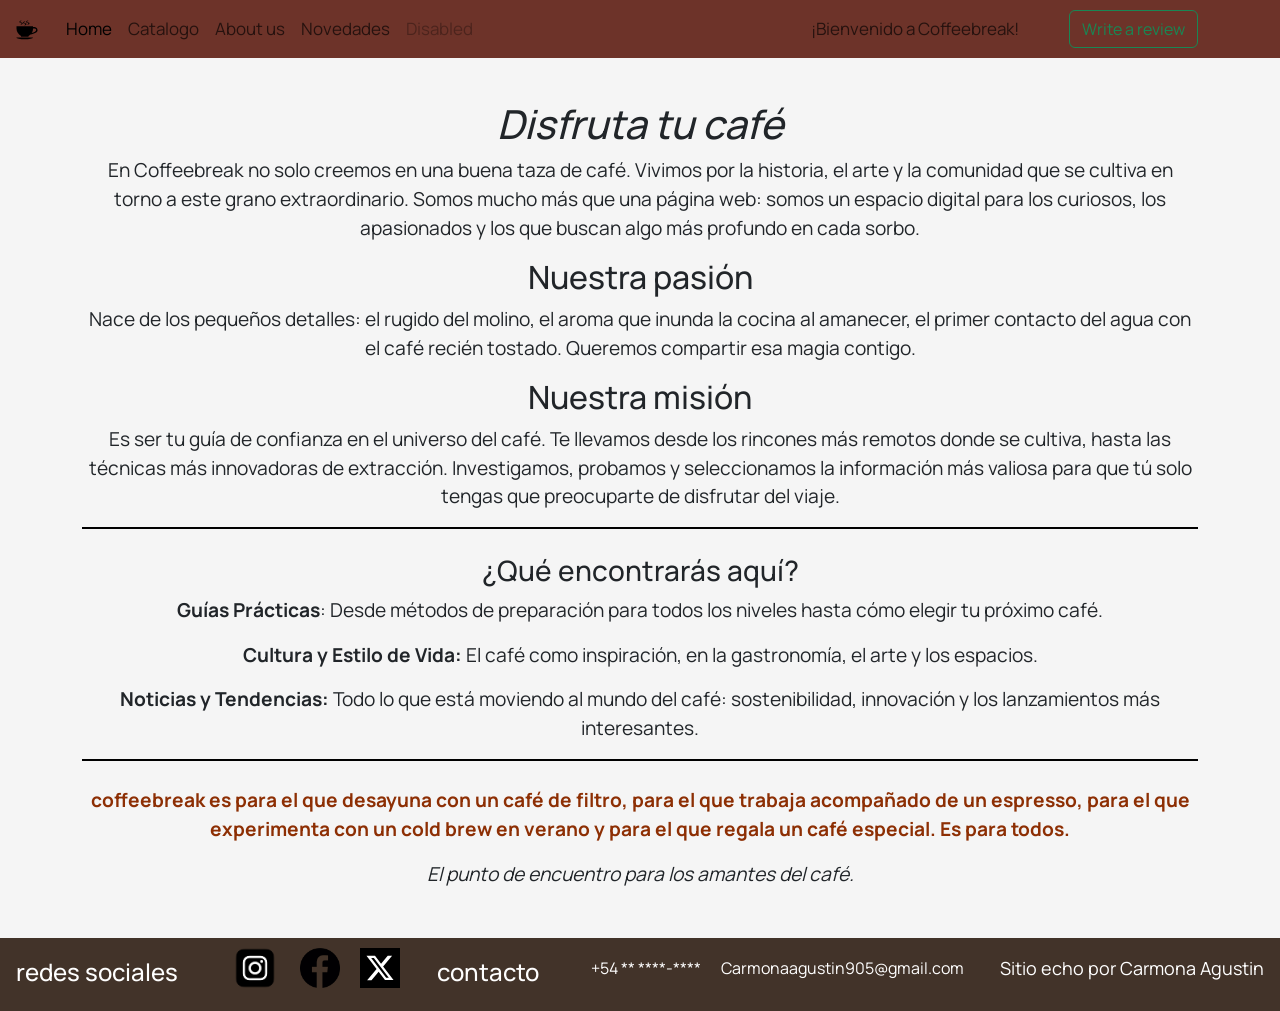
==== pages/about.html @ e1bda66e "Primer commit de mi proyecto" ====
<!DOCTYPE html>
<html lang="en">
<head>
    <meta charset="UTF-8">
    <meta name="viewport" content="width=device-width, initial-scale=1.0">
    <title>About us</title>
    <link href="https://cdn.jsdelivr.net/npm/bootstrap@5.3.8/dist/css/bootstrap.min.css" rel="stylesheet"
    integrity="sha384-sRIl4kxILFvY47J16cr9ZwB07vP4J8+LH7qKQnuqkuIAvNWLzeN8tE5YBujZqJLB" crossorigin="anonymous">

    <link rel="stylesheet" href="../css/style.css">
    <link rel="preconnect" href="https://fonts.googleapis.com">
    <link rel="preconnect" href="https://fonts.gstatic.com" crossorigin>
    <link href="https://fonts.googleapis.com/css2?family=Manrope:wght@200..800&display=swap" rel="stylesheet">
</head>
<body>
    <header>

       <nav class="navbar navbar-expand-lg">
        
            <div class="container-fluid">
                <a class="navbar-brand" href="#">
                    <img src="../img/coffeeicon.svg" alt="bootstrap" width="30" height="24" class="d-inline-block" />
                </a>
                <button class="navbar-toggler" type="button" data-bs-toggle="collapse" data-bs-target="#navbarSupportedContent"
                    aria-controls="navbarSupportedContent" aria-expanded="false" aria-label="Toggle navigation">
                    <span class="navbar-toggler-icon"></span>
                </button>
        
                <div class="collapse navbar-collapse" id="navbarSupportedContent">
                    <ul class="navbar-nav me-auto mb-2 mb-lg-0">
                        <li class="nav-item">
                            <a class="nav-link active" aria-current="page" href="../index.html">Home</a>
                        </li>
                        <li class="nav-item">
                            <a class="nav-link" href="../pages/catalogo.html">Catalogo</a>
                        </li>
                        <li class="nav-item">
                            <a class="nav-link search" href="#">About us</a>
        
                        </li>
                        <li class="nav-item">
                            <a class="nav-link search" href="../pages/novedades.html">Novedades</a>
        
                        </li>
                        <li class="nav-item">
                            <a class="nav-link disabled" aria-disabled="true">Disabled</a>
                        </li>
                    </ul>
                    <span class="navbar-text" style="margin-right: 50px;">
                        ¡Bienvenido a Coffeebreak! 
                    </span>

                    <li class="nav-item sesion">
                        <a class="btn btn-outline-success" href="../pages/contacto.html"
                         role="button" >Write a review</a>
                        <ul class="dropdown-menu"></ul>
                    </li>
                </div>
            </div>
        
        </nav>
    </header>


    <main>
        <div class="container aboutus">
            <div>
                <h1><i>Disfruta tu café</i></h1>
                <p>En Coffeebreak no solo creemos en una buena taza de café. Vivimos por la historia, el arte y la comunidad que se cultiva en torno a este grano extraordinario. Somos mucho más que una página web: somos un espacio digital para los curiosos,
                     los apasionados y los que buscan algo más profundo en cada sorbo.</p>
            </div>
            
            <div>
                <h2>Nuestra pasión</h2>
                <p>Nace de los pequeños detalles: el rugido del molino, el aroma que inunda la cocina al amanecer, el primer contacto del
                 agua con el café recién tostado. Queremos compartir esa magia contigo.</p>
            </div>
            <div>
                <h2>Nuestra misión</h2>
                <p>Es ser tu guía de confianza en el universo del café. Te llevamos desde los rincones más remotos donde se cultiva, hasta las técnicas más innovadoras de extracción.
                   Investigamos, probamos y seleccionamos la información más valiosa para que tú solo tengas que preocuparte de disfrutar del viaje.</p>
            </div>
                
            
            <section>

                <div class="borderab">
                    <h3>¿Qué encontrarás aquí?</h3> 
                    <p><b>Guías Prácticas</b>: Desde 
                        métodos de preparación para todos los niveles hasta cómo elegir tu próximo café.</p>
                        
                        <p><b>Cultura y Estilo de Vida:</b> El café como inspiración, en la gastronomía, el arte y los espacios.</p>

                        <p><b>Noticias y Tendencias:</b> Todo lo que está moviendo al mundo del café: sostenibilidad, innovación y los lanzamientos más interesantes.</p>
                </div>
               
            </section>

            <div class="colortext">
                <p>coffeebreak es para el que desayuna con un café de filtro, para el que trabaja acompañado de un espresso, para el que experimenta con un cold brew en verano y para el que regala un café especial. Es para todos.</p>
            </div>

            <p><i>El punto de encuentro para los amantes del café.</i></p>
            
        </div>

    </main>
    
     <footer>
        <div>
            <div>
                <h4>redes sociales</h4>
                <ul class="contactos">
                    <li><a href="https://www.instagram.com/agu.sferre/"><img src="../img/instagram.webp" alt="instagram" id="ig"></a></li>
                    <li><a href="https://www.facebook.com/profile.php?id=100009521592303"><img src="../img/facebook.png" alt="facebook"></a></li>
                    <li><a href="https://x.com/agu_sferre"><img src="../img/twitter.svg" alt="twitter"></a></li>
                </ul>

            </div>

            <div>

                <h4>contacto</h4>
                <ul>
                    <li>+54 ** ****-****</li>
                    <li>Carmonaagustin905@gmail.com</li>
                </ul>

                

            </div>

            <div>
                <p>Sitio echo por Carmona Agustin</p>
            </div>
        </div>
    </footer>
    <script src="https://cdn.jsdelivr.net/npm/bootstrap@5.3.8/dist/js/bootstrap.bundle.min.js" 
integrity="sha384-FKyoEForCGlyvwx9Hj09JcYn3nv7wiPVlz7YYwJrWVcXK/BmnVDxM+D2scQbITxI" crossorigin="anonymous"></script>
</body>
</html>
---- css/style.css ----
*{
    margin: 0;
    padding: 0;
    box-sizing: border-box;
}

body {
    font-family: "Manrope", sans-serif ; 
    background-color: whitesmoke;
    min-height: 100vh;
    margin: 0px;
}

li{
    list-style: none;
}

.container img {
    width: 350px;
    height: 350px;
    border: 3px solid rgb(107, 80, 45);    
}

p{
    font-size: 18px;
}

/* Header styles */

header{
    background-color: rgb(109, 51, 41);
    position: fixed;
    width: 100%;
    z-index: 100;
    top: 0;
    font-size: 17px;
}

.sesion{
    margin-right: 70px; 
}




/* end header */

/* starts main */


main {
    text-align: center;
}


/*<contacto */

.borderco{
    border-left: 2px solid rgb(255, 255, 255);
    border-right: 2px solid rgb(255, 255, 255);
    background-color: rgb(255, 253, 251);
    font-size: larger;
    min-height: 100vh;
    margin-left: 200px;
    margin-right: 200px;
    
      
}

.flexco{
    display: flex;
    flex-direction: column;
    justify-content: center;
    align-items:center ;
    gap: 8px;
    
}

form div label{
    margin-left: 10px;
}



/* contacto/> */


/* Index> */

.borderin{
    width : 70%;
    margin : 30px auto;

}





/* Index/> */

/* catalogo> */


.bordercat{
    margin: 50px 0px 50px 0px;
    display: grid;
    grid-template-columns: repeat(auto-fit, minmax(450px, 1fr));
    gap: 40px;
}
main h1{
    margin-top: 100px;
}

.bordercat div{
    margin: auto;

}

.bordercat div img{
    height: 350px;
    width: 450px;
    border-radius: 5px;
    
}

.colorcard{
    background-color: rgb(179, 125, 71);
    height: fit-content;
    box-shadow: 0 0 5px rgba(59, 35, 4, 0.582);
}

.modal-color{
    background-color: rgb(121, 105, 89);
    border-radius: 10px
}



/* catalogo/> */



/* about> */

.aboutus{
    margin-bottom: 50px;
}

.aboutus p{
    font-size: larger;
}

.borderab{
    border-top: 2px solid rgb(0, 0, 0);
    border-bottom: 2px solid rgb(0, 0, 0);
    padding-top: 25px;
    margin-bottom: 25px;
}

.colortext{
    color: rgb(141, 47, 4);
    font-weight: bold;
}

/* about/> */





/* end main */



/* starts footer */

footer{
    background-color: rgb(66, 51, 41);
    color: white;  
    padding: 5px 0px 2px 0px;
    max-height: fit-content;
    max-width: 100vw;
    
    
}

footer h4, footer p{
    align-self:center ;
    
    
}


footer div{
    display: flex;
    justify-content: space-evenly;
    margin: 0px;
    gap: 20px;
    
}

footer div ul{
    display: flex;
    gap: 20px;
    align-self: center;
}



ul li a img{
    border: none;
    width: 40px;
    height: 40px;
    margin-top: 5px;
}

#ig{
    width: 50px;
    height: 50px;
    margin: auto;

}




/* end footer */


/* @media (max-width: 520px) {
    .container{
        grid-template-columns: repeat(2, 1fr);
    }

    img {
        width: 250px;
        height: 250px;
    }

    .borderco{
        margin-left: 100px;
        margin-right: 100px;
    }
} */
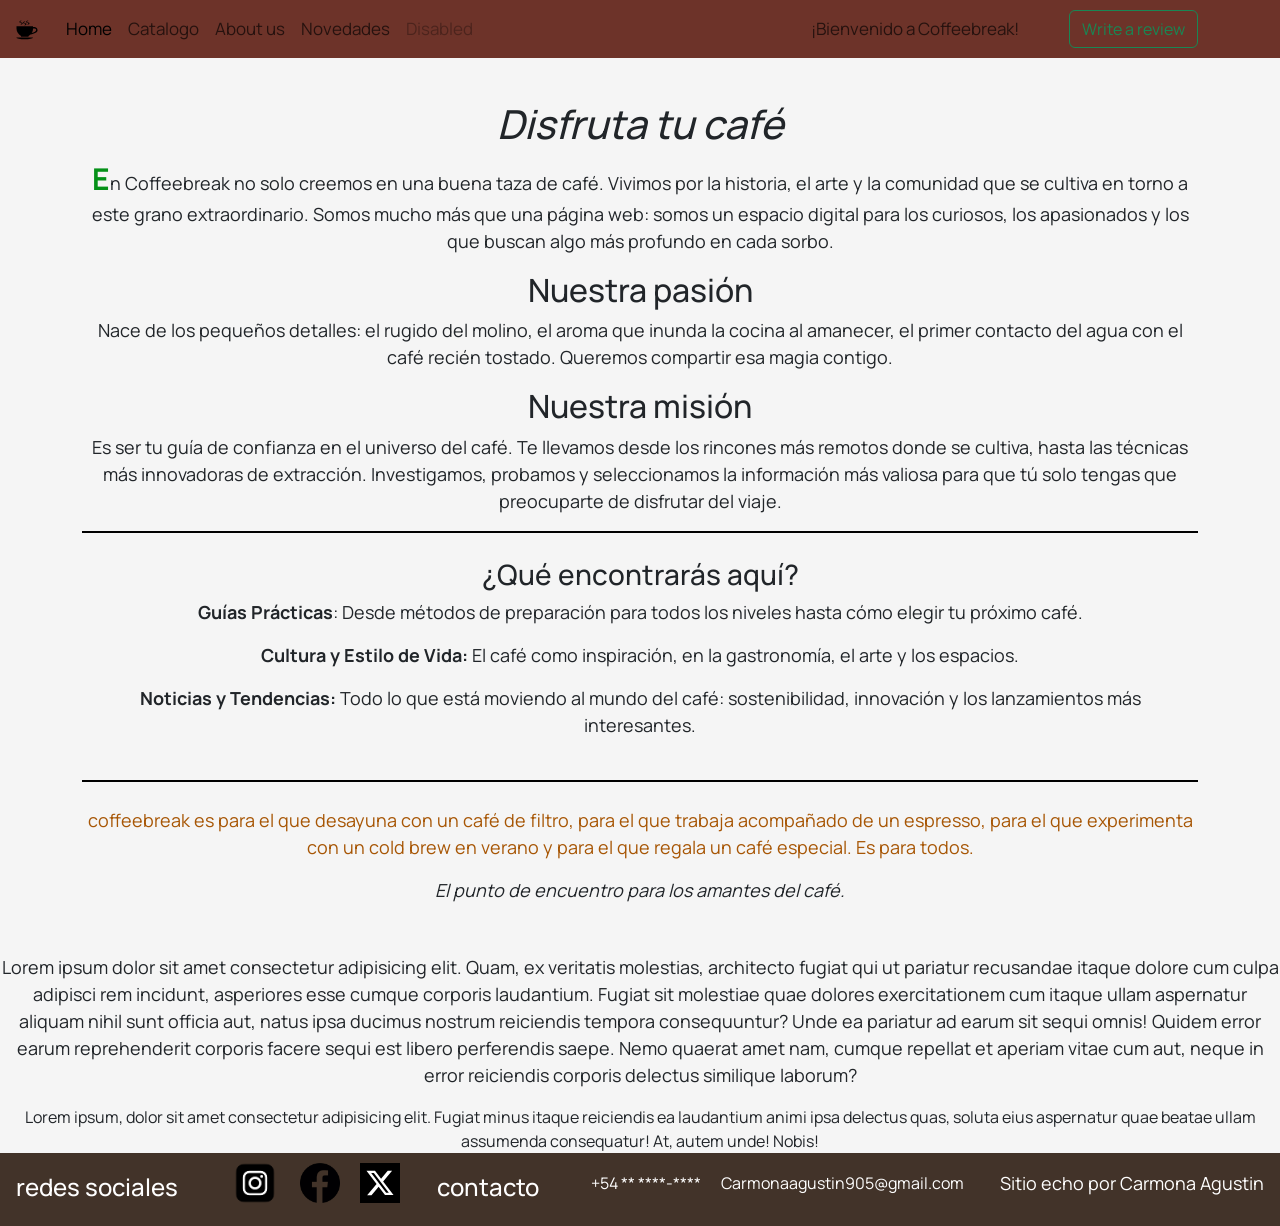
==== commit aa03c090: "se hicieron cambios en about y nav, se agrego pseudoclases" ====
--- a/pages/about.html
+++ b/pages/about.html
@@ -63,47 +63,64 @@
 
 
     <main>
-        <div class="container aboutus">
-            <div>
-                <h1><i>Disfruta tu café</i></h1>
-                <p>En Coffeebreak no solo creemos en una buena taza de café. Vivimos por la historia, el arte y la comunidad que se cultiva en torno a este grano extraordinario. Somos mucho más que una página web: somos un espacio digital para los curiosos,
-                     los apasionados y los que buscan algo más profundo en cada sorbo.</p>
+
+        <section>
+            <div class="container aboutus">
+                <div>
+                    <h1><i>Disfruta tu café</i></h1>
+                    <div>
+                        <p>En Coffeebreak no solo creemos en una buena taza de café. Vivimos por la historia, el arte y la comunidad
+                            que se cultiva en torno a este grano extraordinario. Somos mucho más que una página web: somos un
+                            espacio digital para los curiosos,
+                            los apasionados y los que buscan algo más profundo en cada sorbo.</p>
+                    </div>
+                </div>
+        
+                <div>
+                    <h2>Nuestra pasión</h2>
+                    <p>Nace de los pequeños detalles: el rugido del molino, el aroma que inunda la cocina al amanecer, el primer
+                        contacto del
+                        agua con el café recién tostado. Queremos compartir esa magia contigo.</p>
+                </div>
+                <div>
+                    <h2>Nuestra misión</h2>
+                    <p>Es ser tu guía de confianza en el universo del café. Te llevamos desde los rincones más remotos donde se
+                        cultiva, hasta las técnicas más innovadoras de extracción.
+                        Investigamos, probamos y seleccionamos la información más valiosa para que tú solo tengas que
+                        preocuparte de disfrutar del viaje.</p>
+                </div>
+        
+        
+        
+        
+                <div class="borderab">
+                    <h3>¿Qué encontrarás aquí?</h3>
+                    <p><b>Guías Prácticas</b>: Desde
+                        métodos de preparación para todos los niveles hasta cómo elegir tu próximo café.</p>
+        
+                    <p><b>Cultura y Estilo de Vida:</b> El café como inspiración, en la gastronomía, el arte y los espacios.</p>
+        
+                    <p><b>Noticias y Tendencias:</b> Todo lo que está moviendo al mundo del café: sostenibilidad, innovación y
+                        los lanzamientos más interesantes.</p>
+                </div>
+        
+                <div class="colortext">
+                    <p>coffeebreak es para el que desayuna con un café de filtro, para el que trabaja acompañado de un espresso,
+                        para el que experimenta con un cold brew en verano y para el que regala un café especial. Es para todos.
+                    </p>
+                </div>
+        
+                <p><i>El punto de encuentro para los amantes del café.</i></p>
+        
             </div>
-            
-            <div>
-                <h2>Nuestra pasión</h2>
-                <p>Nace de los pequeños detalles: el rugido del molino, el aroma que inunda la cocina al amanecer, el primer contacto del
-                 agua con el café recién tostado. Queremos compartir esa magia contigo.</p>
-            </div>
-            <div>
-                <h2>Nuestra misión</h2>
-                <p>Es ser tu guía de confianza en el universo del café. Te llevamos desde los rincones más remotos donde se cultiva, hasta las técnicas más innovadoras de extracción.
-                   Investigamos, probamos y seleccionamos la información más valiosa para que tú solo tengas que preocuparte de disfrutar del viaje.</p>
-            </div>
-                
-            
-            <section>
+        </section>
 
-                <div class="borderab">
-                    <h3>¿Qué encontrarás aquí?</h3> 
-                    <p><b>Guías Prácticas</b>: Desde 
-                        métodos de preparación para todos los niveles hasta cómo elegir tu próximo café.</p>
-                        
-                        <p><b>Cultura y Estilo de Vida:</b> El café como inspiración, en la gastronomía, el arte y los espacios.</p>
-
-                        <p><b>Noticias y Tendencias:</b> Todo lo que está moviendo al mundo del café: sostenibilidad, innovación y los lanzamientos más interesantes.</p>
-                </div>
-               
-            </section>
-
-            <div class="colortext">
-                <p>coffeebreak es para el que desayuna con un café de filtro, para el que trabaja acompañado de un espresso, para el que experimenta con un cold brew en verano y para el que regala un café especial. Es para todos.</p>
-            </div>
-
-            <p><i>El punto de encuentro para los amantes del café.</i></p>
-            
-        </div>
-
+        <p>Lorem ipsum dolor sit amet consectetur adipisicing elit. Quam, ex veritatis molestias, architecto fugiat qui ut pariatur recusandae itaque dolore cum culpa adipisci rem incidunt, asperiores esse cumque corporis laudantium.
+        Fugiat sit molestiae quae dolores exercitationem cum itaque ullam aspernatur aliquam nihil sunt officia aut, natus ipsa ducimus nostrum reiciendis tempora consequuntur? Unde ea pariatur ad earum sit sequi omnis!
+        Quidem error earum reprehenderit corporis facere sequi est libero perferendis saepe. Nemo quaerat amet nam, cumque repellat et aperiam vitae cum aut, neque in error reiciendis corporis delectus similique laborum?</p>
+        <p></p>
+        <p></p>
+        Lorem ipsum, dolor sit amet consectetur adipisicing elit. Fugiat minus itaque reiciendis ea laudantium animi ipsa delectus quas, soluta eius aspernatur quae beatae ullam assumenda consequatur! At, autem unde! Nobis!
     </main>
     
      <footer>
@@ -135,7 +152,8 @@
             </div>
         </div>
     </footer>
-    <script src="https://cdn.jsdelivr.net/npm/bootstrap@5.3.8/dist/js/bootstrap.bundle.min.js" 
+<script src="https://cdn.jsdelivr.net/npm/bootstrap@5.3.8/dist/js/bootstrap.bundle.min.js" 
 integrity="sha384-FKyoEForCGlyvwx9Hj09JcYn3nv7wiPVlz7YYwJrWVcXK/BmnVDxM+D2scQbITxI" crossorigin="anonymous"></script>
 </body>
+
 </html>
--- a/css/style.css
+++ b/css/style.css
@@ -2,6 +2,10 @@
     margin: 0;
     padding: 0;
     box-sizing: border-box;
+}
+
+html{
+    scroll-behavior: smooth;;
 }
 
 body {
@@ -34,6 +38,11 @@
     z-index: 100;
     top: 0;
     font-size: 17px;
+}
+
+nav li a:active, nav li a:hover{
+    background-color: rgb(121, 77, 63);
+    border-bottom: 1px solid rgb(255, 255, 255);
 }
 
 .sesion{
@@ -76,6 +85,7 @@
     
 }
 
+
 form div label{
     margin-left: 10px;
 }
@@ -135,6 +145,12 @@
     border-radius: 10px
 }
 
+.colorcard:hover{
+    background-color: rgba(165, 60, 8, 0.795);
+    color: white;
+    box-shadow: 0 0 5px rgba(59, 35, 4, 0.582);
+}
+
 
 
 /* catalogo/> */
@@ -147,20 +163,25 @@
     margin-bottom: 50px;
 }
 
-.aboutus p{
-    font-size: larger;
-}
+.container div div p::first-letter{
+    font-size: 30px;
+    color: rgb(5, 145, 24);
+    font-weight: bold;
+}
+
+
+
 
 .borderab{
     border-top: 2px solid rgb(0, 0, 0);
     border-bottom: 2px solid rgb(0, 0, 0);
     padding-top: 25px;
+    padding-bottom: 25px;
     margin-bottom: 25px;
 }
 
 .colortext{
-    color: rgb(141, 47, 4);
-    font-weight: bold;
+    color: rgb(167, 86, 5);
 }
 
 /* about/> */
@@ -179,8 +200,9 @@
     background-color: rgb(66, 51, 41);
     color: white;  
     padding: 5px 0px 2px 0px;
-    max-height: fit-content;
-    max-width: 100vw;
+    display: flex;
+    flex-direction: column;
+
     
     
 }
@@ -188,12 +210,12 @@
 footer h4, footer p{
     align-self:center ;
     
-    
 }
 
 
 footer div{
     display: flex;
+    flex-wrap: wrap;
     justify-content: space-evenly;
     margin: 0px;
     gap: 20px;
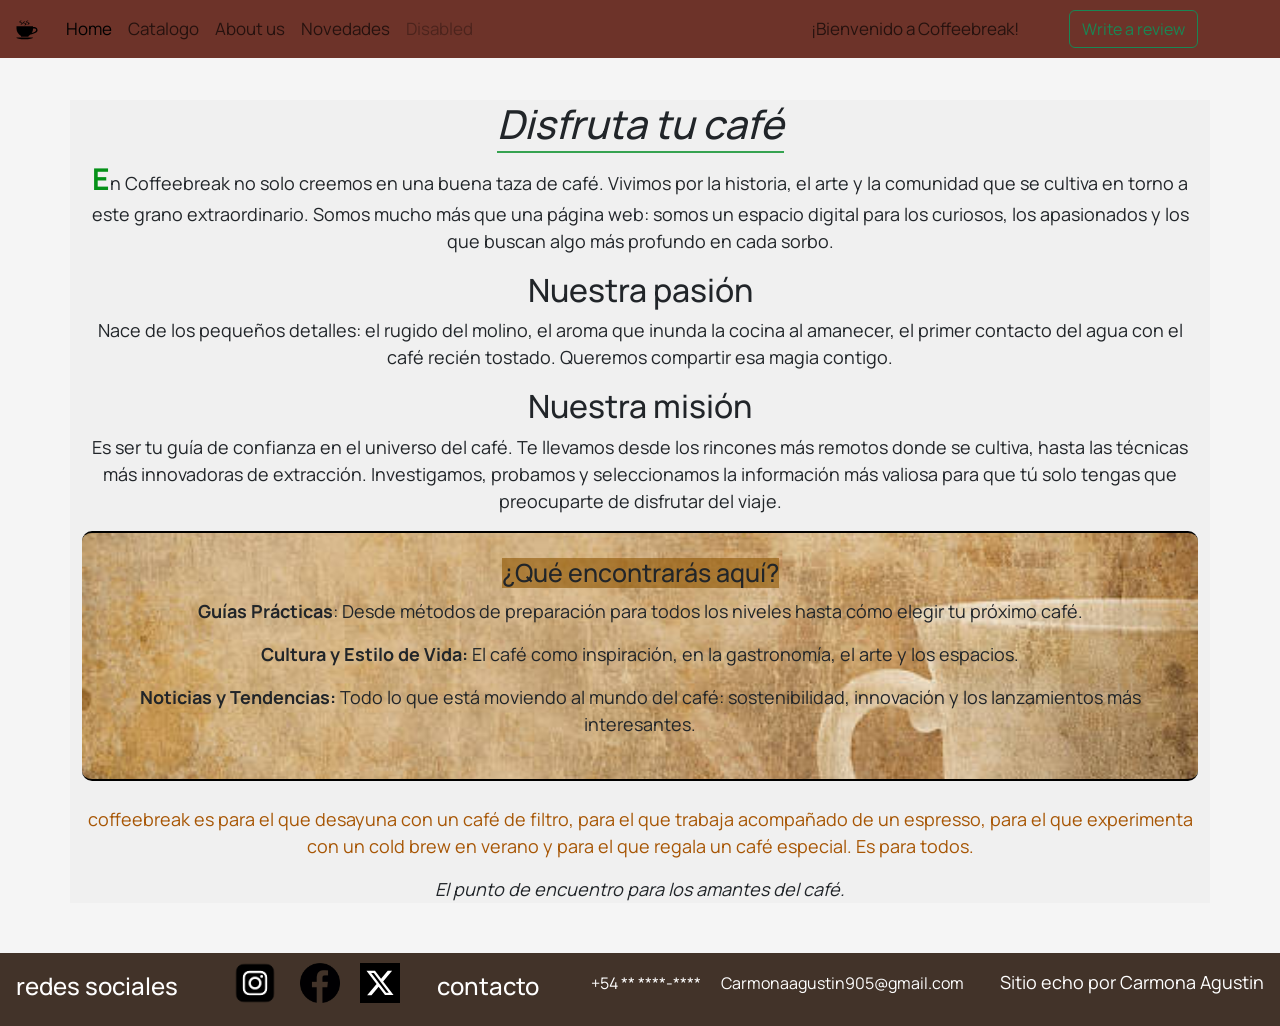
==== commit 46612428: "se hicieron cambios en general, se agregaron mediaqueries, se agrego html (novedades) y se agrego co" ====
--- a/pages/about.html
+++ b/pages/about.html
@@ -1,31 +1,34 @@
 <!DOCTYPE html>
 <html lang="en">
+
 <head>
     <meta charset="UTF-8">
     <meta name="viewport" content="width=device-width, initial-scale=1.0">
     <title>About us</title>
     <link href="https://cdn.jsdelivr.net/npm/bootstrap@5.3.8/dist/css/bootstrap.min.css" rel="stylesheet"
-    integrity="sha384-sRIl4kxILFvY47J16cr9ZwB07vP4J8+LH7qKQnuqkuIAvNWLzeN8tE5YBujZqJLB" crossorigin="anonymous">
+        integrity="sha384-sRIl4kxILFvY47J16cr9ZwB07vP4J8+LH7qKQnuqkuIAvNWLzeN8tE5YBujZqJLB" crossorigin="anonymous">
 
     <link rel="stylesheet" href="../css/style.css">
     <link rel="preconnect" href="https://fonts.googleapis.com">
     <link rel="preconnect" href="https://fonts.gstatic.com" crossorigin>
     <link href="https://fonts.googleapis.com/css2?family=Manrope:wght@200..800&display=swap" rel="stylesheet">
 </head>
+
 <body>
     <header>
 
-       <nav class="navbar navbar-expand-lg">
-        
+        <nav class="navbar navbar-expand-lg">
+
             <div class="container-fluid">
-                <a class="navbar-brand" href="#">
+                <a class="navbar-brand" href="../index.html">
                     <img src="../img/coffeeicon.svg" alt="bootstrap" width="30" height="24" class="d-inline-block" />
                 </a>
-                <button class="navbar-toggler" type="button" data-bs-toggle="collapse" data-bs-target="#navbarSupportedContent"
-                    aria-controls="navbarSupportedContent" aria-expanded="false" aria-label="Toggle navigation">
+                <button class="navbar-toggler" type="button" data-bs-toggle="collapse"
+                    data-bs-target="#navbarSupportedContent" aria-controls="navbarSupportedContent"
+                    aria-expanded="false" aria-label="Toggle navigation">
                     <span class="navbar-toggler-icon"></span>
                 </button>
-        
+
                 <div class="collapse navbar-collapse" id="navbarSupportedContent">
                     <ul class="navbar-nav me-auto mb-2 mb-lg-0">
                         <li class="nav-item">
@@ -36,28 +39,28 @@
                         </li>
                         <li class="nav-item">
                             <a class="nav-link search" href="#">About us</a>
-        
+
                         </li>
                         <li class="nav-item">
                             <a class="nav-link search" href="../pages/novedades.html">Novedades</a>
-        
+
                         </li>
                         <li class="nav-item">
                             <a class="nav-link disabled" aria-disabled="true">Disabled</a>
                         </li>
                     </ul>
                     <span class="navbar-text" style="margin-right: 50px;">
-                        ¡Bienvenido a Coffeebreak! 
+                        ¡Bienvenido a Coffeebreak!
                     </span>
 
                     <li class="nav-item sesion">
-                        <a class="btn btn-outline-success" href="../pages/contacto.html"
-                         role="button" >Write a review</a>
+                        <a class="btn btn-outline-success" href="../pages/contacto.html" role="button">Write a
+                            review</a>
                         <ul class="dropdown-menu"></ul>
                     </li>
                 </div>
             </div>
-        
+
         </nav>
     </header>
 
@@ -67,69 +70,73 @@
         <section>
             <div class="container aboutus">
                 <div>
-                    <h1><i>Disfruta tu café</i></h1>
+                    <h1><i style="border-bottom: 2px solid rgb(54, 163, 81);">Disfruta tu café</i></h1>
                     <div>
-                        <p>En Coffeebreak no solo creemos en una buena taza de café. Vivimos por la historia, el arte y la comunidad
-                            que se cultiva en torno a este grano extraordinario. Somos mucho más que una página web: somos un
+                        <p>En Coffeebreak no solo creemos en una buena taza de café. Vivimos por la historia, el arte y
+                            la comunidad
+                            que se cultiva en torno a este grano extraordinario. Somos mucho más que una página web:
+                            somos un
                             espacio digital para los curiosos,
                             los apasionados y los que buscan algo más profundo en cada sorbo.</p>
                     </div>
                 </div>
-        
+
                 <div>
                     <h2>Nuestra pasión</h2>
-                    <p>Nace de los pequeños detalles: el rugido del molino, el aroma que inunda la cocina al amanecer, el primer
+                    <p>Nace de los pequeños detalles: el rugido del molino, el aroma que inunda la cocina al amanecer,
+                        el primer
                         contacto del
                         agua con el café recién tostado. Queremos compartir esa magia contigo.</p>
                 </div>
                 <div>
                     <h2>Nuestra misión</h2>
-                    <p>Es ser tu guía de confianza en el universo del café. Te llevamos desde los rincones más remotos donde se
+                    <p>Es ser tu guía de confianza en el universo del café. Te llevamos desde los rincones más remotos
+                        donde se
                         cultiva, hasta las técnicas más innovadoras de extracción.
                         Investigamos, probamos y seleccionamos la información más valiosa para que tú solo tengas que
                         preocuparte de disfrutar del viaje.</p>
                 </div>
-        
-        
-        
-        
+
+
+
+
                 <div class="borderab">
                     <h3>¿Qué encontrarás aquí?</h3>
                     <p><b>Guías Prácticas</b>: Desde
                         métodos de preparación para todos los niveles hasta cómo elegir tu próximo café.</p>
-        
-                    <p><b>Cultura y Estilo de Vida:</b> El café como inspiración, en la gastronomía, el arte y los espacios.</p>
-        
-                    <p><b>Noticias y Tendencias:</b> Todo lo que está moviendo al mundo del café: sostenibilidad, innovación y
+
+                    <p><b>Cultura y Estilo de Vida:</b> El café como inspiración, en la gastronomía, el arte y los
+                        espacios.</p>
+
+                    <p><b>Noticias y Tendencias:</b> Todo lo que está moviendo al mundo del café: sostenibilidad,
+                        innovación y
                         los lanzamientos más interesantes.</p>
                 </div>
-        
+
                 <div class="colortext">
-                    <p>coffeebreak es para el que desayuna con un café de filtro, para el que trabaja acompañado de un espresso,
-                        para el que experimenta con un cold brew en verano y para el que regala un café especial. Es para todos.
+                    <p>coffeebreak es para el que desayuna con un café de filtro, para el que trabaja acompañado de un
+                        espresso,
+                        para el que experimenta con un cold brew en verano y para el que regala un café especial. Es
+                        para todos.
                     </p>
                 </div>
-        
+
                 <p><i>El punto de encuentro para los amantes del café.</i></p>
-        
+
             </div>
         </section>
 
-        <p>Lorem ipsum dolor sit amet consectetur adipisicing elit. Quam, ex veritatis molestias, architecto fugiat qui ut pariatur recusandae itaque dolore cum culpa adipisci rem incidunt, asperiores esse cumque corporis laudantium.
-        Fugiat sit molestiae quae dolores exercitationem cum itaque ullam aspernatur aliquam nihil sunt officia aut, natus ipsa ducimus nostrum reiciendis tempora consequuntur? Unde ea pariatur ad earum sit sequi omnis!
-        Quidem error earum reprehenderit corporis facere sequi est libero perferendis saepe. Nemo quaerat amet nam, cumque repellat et aperiam vitae cum aut, neque in error reiciendis corporis delectus similique laborum?</p>
-        <p></p>
-        <p></p>
-        Lorem ipsum, dolor sit amet consectetur adipisicing elit. Fugiat minus itaque reiciendis ea laudantium animi ipsa delectus quas, soluta eius aspernatur quae beatae ullam assumenda consequatur! At, autem unde! Nobis!
     </main>
-    
-     <footer>
+
+    <footer>
         <div>
             <div>
                 <h4>redes sociales</h4>
                 <ul class="contactos">
-                    <li><a href="https://www.instagram.com/agu.sferre/"><img src="../img/instagram.webp" alt="instagram" id="ig"></a></li>
-                    <li><a href="https://www.facebook.com/profile.php?id=100009521592303"><img src="../img/facebook.png" alt="facebook"></a></li>
+                    <li><a href="https://www.instagram.com/agu.sferre/"><img src="../img/instagram.webp" alt="instagram"
+                                id="ig"></a></li>
+                    <li><a href="https://www.facebook.com/profile.php?id=100009521592303"><img src="../img/facebook.png"
+                                alt="facebook"></a></li>
                     <li><a href="https://x.com/agu_sferre"><img src="../img/twitter.svg" alt="twitter"></a></li>
                 </ul>
 
@@ -143,7 +150,7 @@
                     <li>Carmonaagustin905@gmail.com</li>
                 </ul>
 
-                
+
 
             </div>
 
@@ -152,8 +159,9 @@
             </div>
         </div>
     </footer>
-<script src="https://cdn.jsdelivr.net/npm/bootstrap@5.3.8/dist/js/bootstrap.bundle.min.js" 
-integrity="sha384-FKyoEForCGlyvwx9Hj09JcYn3nv7wiPVlz7YYwJrWVcXK/BmnVDxM+D2scQbITxI" crossorigin="anonymous"></script>
+    <script src="https://cdn.jsdelivr.net/npm/bootstrap@5.3.8/dist/js/bootstrap.bundle.min.js"
+        integrity="sha384-FKyoEForCGlyvwx9Hj09JcYn3nv7wiPVlz7YYwJrWVcXK/BmnVDxM+D2scQbITxI"
+        crossorigin="anonymous"></script>
 </body>
 
 </html>
--- a/css/style.css
+++ b/css/style.css
@@ -5,7 +5,7 @@
 }
 
 html{
-    scroll-behavior: smooth;;
+    scroll-behavior: smooth;
 }
 
 body {
@@ -40,6 +40,7 @@
     font-size: 17px;
 }
 
+
 nav li a:active, nav li a:hover{
     background-color: rgb(121, 77, 63);
     border-bottom: 1px solid rgb(255, 255, 255);
@@ -70,8 +71,8 @@
     background-color: rgb(255, 253, 251);
     font-size: larger;
     min-height: 100vh;
-    margin-left: 200px;
-    margin-right: 200px;
+    margin-left: 150px;
+    margin-right: 150px;
     
       
 }
@@ -88,6 +89,21 @@
 
 form div label{
     margin-left: 10px;
+}
+
+
+@media (max-width:520px){
+    .borderco{
+    background-color: rgb(255, 253, 251);
+    margin-left: 0px;
+    margin-right: 0px;
+    }
+
+    footer div ul{
+    display: flex;
+    flex-direction: column;
+    }
+    
 }
 
 
@@ -152,6 +168,25 @@
 }
 
 
+@media (max-width: 520px) {
+    .bordercat{
+        display: flex;
+        flex-direction: column;
+        align-items: center;
+        flex-wrap: wrap;
+    }
+
+    .bordercat div img{
+        width: 275px;
+        height: 250px;
+    }
+    
+    .bordercat div a{
+        height: 240px;
+    
+}
+}
+
 
 /* catalogo/> */
 
@@ -161,12 +196,20 @@
 
 .aboutus{
     margin-bottom: 50px;
+    background-color: rgb(240, 240, 240);
 }
 
 .container div div p::first-letter{
     font-size: 30px;
     color: rgb(5, 145, 24);
     font-weight: bold;
+}
+
+div h3:first-child{
+    font-size: 25px;
+    background-color: rgba(145, 89, 5, 0.616);
+    width: fit-content;
+    margin: 0px auto 10px auto;
 }
 
 
@@ -178,16 +221,73 @@
     padding-top: 25px;
     padding-bottom: 25px;
     margin-bottom: 25px;
+    background-image: url(../img/muralcafe.jpg);
+    background-repeat: no-repeat;
+    background-size: cover;
+    background-position: center;
+    border-radius: 10px;
 }
 
 .colortext{
     color: rgb(167, 86, 5);
 }
 
+
+
 /* about/> */
 
 
-
+/* noticias> */
+
+.noticias{
+    text-align: left;
+    display: grid;
+    grid-template-columns: 75vw 25vw;
+}
+
+.noticias main{
+    background-color:whitesmoke;
+    
+}
+
+aside{
+    margin: 100px 0px 0px 0px;
+    background-color: rgb(238, 238, 238);
+    display: flex;
+    flex-direction: column;
+    border-radius: 5px ;
+    height: 1500px;
+
+
+}
+
+@media (max-width:700px){
+    .noticias{
+        display: flex;
+        flex-direction: column;
+    }
+}
+
+.noticias img{
+    width: 500px;
+    margin-bottom: 40px;
+}
+
+aside h3{
+    font-size: larger ;
+
+}
+aside p{
+    font-size: medium;
+}
+
+
+
+
+
+
+
+/* noticias/> */
 
 
 /* end main */
@@ -244,24 +344,3 @@
 
 }
 
-
-
-
-/* end footer */
-
-
-/* @media (max-width: 520px) {
-    .container{
-        grid-template-columns: repeat(2, 1fr);
-    }
-
-    img {
-        width: 250px;
-        height: 250px;
-    }
-
-    .borderco{
-        margin-left: 100px;
-        margin-right: 100px;
-    }
-} */
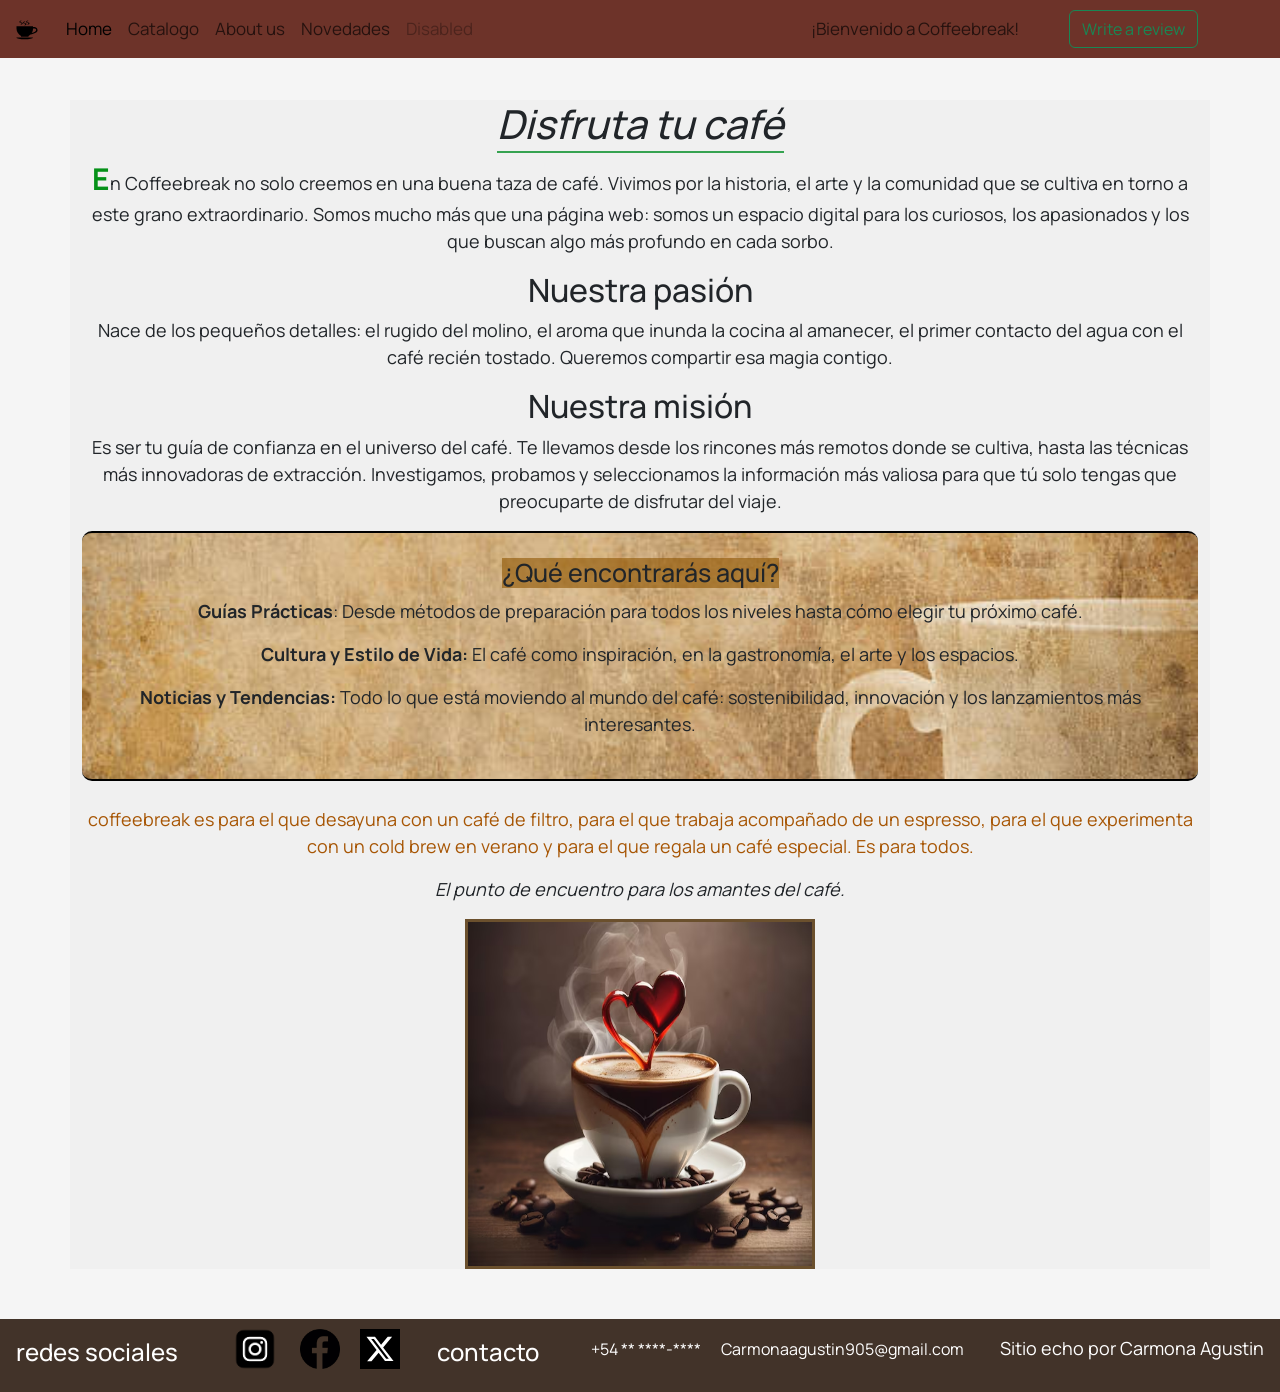
==== commit af69ff5d: "se hicieron cambios en general, se agregaron mediaqueries, se agrego html (novedades) y se agrego co" ====
--- a/pages/about.html
+++ b/pages/about.html
@@ -123,6 +123,8 @@
 
                 <p><i>El punto de encuentro para los amantes del café.</i></p>
 
+                <img src="../img/cafeconamor.avif" alt="">
+
             </div>
         </section>
 
--- a/css/style.css
+++ b/css/style.css
@@ -285,8 +285,6 @@
 
 
 
-
-
 /* noticias/> */
 
 
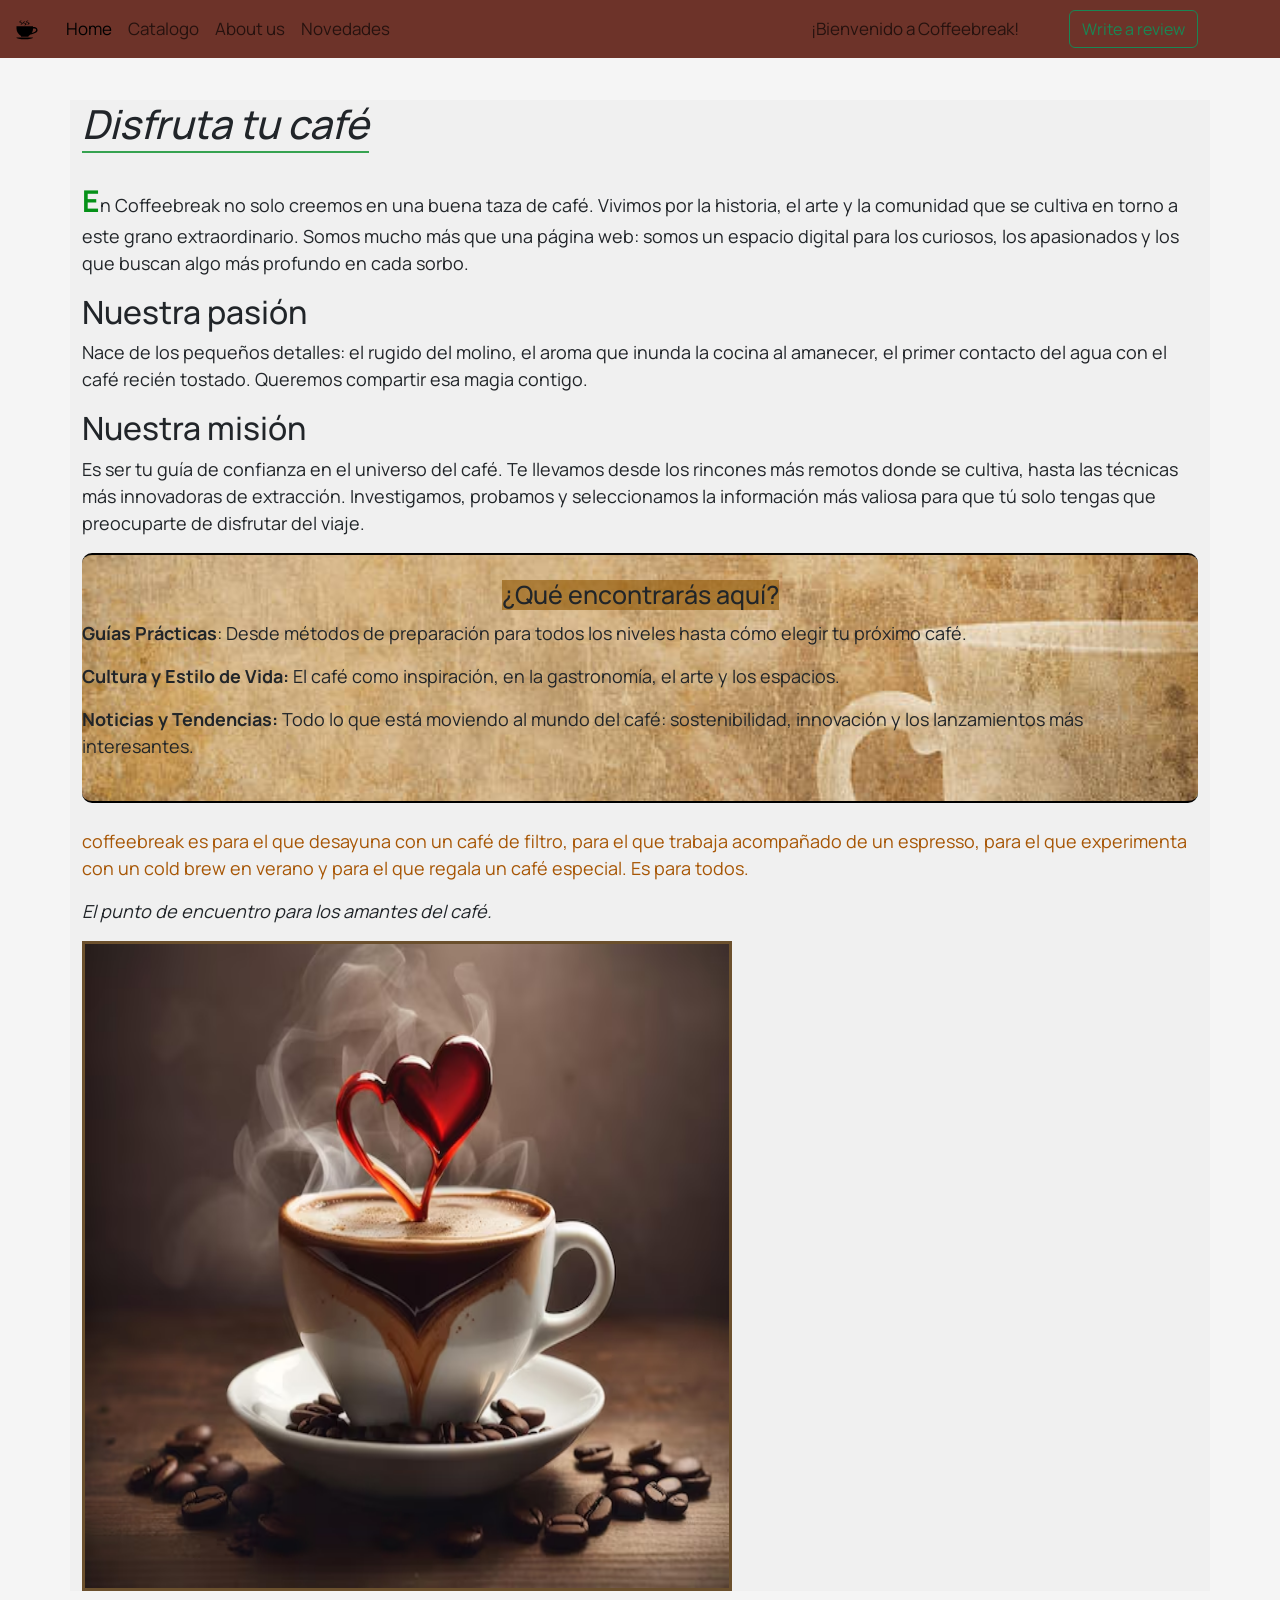
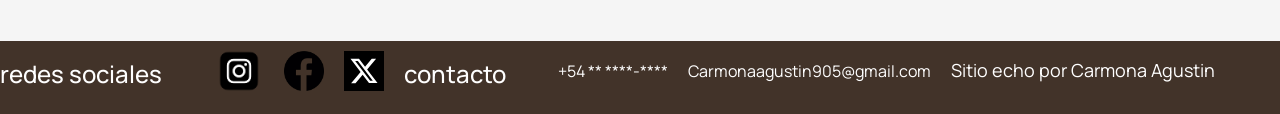
==== commit f8606018: "se agrego mas contenido y se hicieron cambios visuales, se reemplazo el formato y contenido del html" ====
--- a/pages/about.html
+++ b/pages/about.html
@@ -4,7 +4,8 @@
 <head>
     <meta charset="UTF-8">
     <meta name="viewport" content="width=device-width, initial-scale=1.0">
-    <title>About us</title>
+    <meta name="description" content="El rugido del molino, el aroma al amanecer, el primer sorbo. En Coffeebreak compartimos la magia y esencia del café. Conocé nuestra historia y pasión.">
+    <title>Sobre nosotros</title>
     <link href="https://cdn.jsdelivr.net/npm/bootstrap@5.3.8/dist/css/bootstrap.min.css" rel="stylesheet"
         integrity="sha384-sRIl4kxILFvY47J16cr9ZwB07vP4J8+LH7qKQnuqkuIAvNWLzeN8tE5YBujZqJLB" crossorigin="anonymous">
 
@@ -45,9 +46,7 @@
                             <a class="nav-link search" href="../pages/novedades.html">Novedades</a>
 
                         </li>
-                        <li class="nav-item">
-                            <a class="nav-link disabled" aria-disabled="true">Disabled</a>
-                        </li>
+                       
                     </ul>
                     <span class="navbar-text" style="margin-right: 50px;">
                         ¡Bienvenido a Coffeebreak!
--- a/css/style.css
+++ b/css/style.css
@@ -1,344 +1,319 @@
-*{
-    margin: 0;
-    padding: 0;
-    box-sizing: border-box;
-}
-
-html{
-    scroll-behavior: smooth;
+* {
+  margin: 0;
+  padding: 0;
+  box-sizing: border-box;
+}
+
+html {
+  scroll-behavior: smooth;
 }
 
 body {
-    font-family: "Manrope", sans-serif ; 
-    background-color: whitesmoke;
-    min-height: 100vh;
-    margin: 0px;
-}
-
-li{
-    list-style: none;
+  font-family: "Manrope", sans-serif;
+  background-color: whitesmoke;
+  min-height: 100vh;
+  margin: 0px;
+}
+
+.text-deco {
+  text-align: center;
+}
+
+li {
+  list-style: none;
 }
 
 .container img {
+  width: 1100px;
+  height: 800px;
+  border: 3px solid rgb(107, 80, 45);
+}
+
+h1 {
+  margin-bottom: 30px;
+}
+
+p {
+  font-size: 18px;
+}
+
+header {
+  background-color: rgb(109, 51, 41);
+  position: fixed;
+  width: 100%;
+  z-index: 100;
+  top: 0;
+  font-size: 17px;
+}
+header li a:hover {
+  background-color: rgb(121, 77, 63);
+  border-bottom: 1px solid rgb(255, 255, 255);
+}
+
+.sesion {
+  margin-right: 70px;
+}
+
+footer {
+  background-color: rgb(66, 51, 41);
+  color: white;
+  padding: 5px 0px 2px 0px;
+  display: flex;
+  flex-wrap: wrap;
+}
+
+footer h4, footer p {
+  align-self: center;
+}
+
+footer div {
+  display: flex;
+  flex-wrap: wrap;
+  justify-content: space-evenly;
+  margin: 0px;
+  gap: 20px;
+}
+
+footer div ul {
+  display: flex;
+  gap: 20px;
+  align-self: center;
+}
+
+ul li a img {
+  border: none;
+  width: 40px;
+  height: 40px;
+  margin-top: 5px;
+}
+
+#ig {
+  width: 50px;
+  height: 50px;
+  margin: auto;
+}
+
+.borderin {
+  width: 70%;
+  margin: 30px auto;
+}
+
+.main-background {
+  background: linear-gradient(rgb(241, 241, 241) 0% 35%, rgb(230, 190, 166));
+}
+
+.container img {
+  width: 650px;
+  max-height: 650px;
+}
+
+@media (max-width: 1200px) {
+  .container img {
     width: 350px;
-    height: 350px;
-    border: 3px solid rgb(107, 80, 45);    
-}
-
-p{
-    font-size: 18px;
-}
-
-/* Header styles */
-
-header{
-    background-color: rgb(109, 51, 41);
-    position: fixed;
-    width: 100%;
-    z-index: 100;
-    top: 0;
-    font-size: 17px;
-}
-
-
-nav li a:active, nav li a:hover{
-    background-color: rgb(121, 77, 63);
-    border-bottom: 1px solid rgb(255, 255, 255);
-}
-
-.sesion{
-    margin-right: 70px; 
-}
-
-
-
-
-/* end header */
-
-/* starts main */
-
-
-main {
-    text-align: center;
-}
-
-
-/*<contacto */
-
-.borderco{
-    border-left: 2px solid rgb(255, 255, 255);
-    border-right: 2px solid rgb(255, 255, 255);
-    background-color: rgb(255, 253, 251);
-    font-size: larger;
-    min-height: 100vh;
-    margin-left: 150px;
-    margin-right: 150px;
-    
-      
-}
-
-.flexco{
+    height: 500px;
+  }
+}
+@media (max-width: 800px) {
+  .container img {
+    width: 250px;
+    height: 400px;
+  }
+}
+@media (max-width: 520px) {
+  .container img {
+    width: 150px;
+    height: 300px;
+  }
+}
+.main-h1 {
+  animation-name: h1-index;
+  animation-iteration-count: inherit;
+  animation-duration: 2s;
+  animation-timing-function: ease;
+  text-align: center;
+}
+
+@keyframes h1-index {
+  from {
+    transform: translate(0px, -40px);
+  }
+  to {
+    transform: translate(0px, 0px);
+  }
+}
+.main-h2 {
+  font-size: 27px;
+}
+
+.text-deco div p {
+  font-size: 19px;
+}
+
+.text-deco p::first-letter {
+  font-size: 30px;
+  font-weight: bold;
+  color: rgb(128, 36, 0);
+}
+
+.text-deco h4 {
+  font-size: 20px;
+  background-color: rgb(255, 216, 190);
+  width: fit-content;
+  margin: 0px auto 10px auto;
+  border-radius: 5px;
+}
+
+.bordercat {
+  margin: 50px 0px 50px 0px;
+  display: grid;
+  grid-template-columns: repeat(auto-fit, minmax(450px, 1fr));
+  gap: 40px;
+}
+
+main h1 {
+  margin-top: 100px;
+}
+
+.bordercat div {
+  margin: auto;
+}
+
+.bordercat div img {
+  height: 350px;
+  width: 450px;
+  border-radius: 5px;
+}
+
+.colorcard {
+  background-color: rgb(179, 125, 71);
+  height: fit-content;
+  box-shadow: 0 0 5px rgba(59, 35, 4, 0.582);
+}
+.colorcard:hover {
+  transform: scale(1.03);
+  transition-property: transform;
+  transition-duration: 0.1s;
+  transition-timing-function: ease;
+}
+
+.modal-color {
+  background-color: rgb(121, 105, 89);
+  border-radius: 10px;
+  text-align: center;
+  color: white;
+  font-weight: bold;
+}
+
+.colorcard:hover {
+  background-color: rgba(165, 60, 8, 0.795);
+  color: white;
+  box-shadow: 0 0 5px rgba(59, 35, 4, 0.582);
+}
+
+@media (max-width: 520px) {
+  .bordercat {
     display: flex;
     flex-direction: column;
-    justify-content: center;
-    align-items:center ;
-    gap: 8px;
-    
-}
-
-
-form div label{
-    margin-left: 10px;
-}
-
-
-@media (max-width:520px){
-    .borderco{
+    flex-wrap: wrap;
+  }
+  .bordercat div img {
+    width: 275px;
+    height: 250px;
+  }
+  .bordercat div a {
+    height: 240px;
+  }
+}
+.aboutus {
+  margin-bottom: 50px;
+  background-color: rgb(240, 240, 240);
+}
+
+.container div div p::first-letter {
+  font-size: 30px;
+  color: rgb(5, 145, 24);
+  font-weight: bold;
+}
+
+div h3:first-child {
+  font-size: 25px;
+  background-color: rgba(145, 89, 5, 0.616);
+  width: fit-content;
+  margin: 0px auto 10px auto;
+}
+
+.borderab {
+  border-top: 2px solid rgb(0, 0, 0);
+  border-bottom: 2px solid rgb(0, 0, 0);
+  padding-top: 25px;
+  padding-bottom: 25px;
+  margin-bottom: 25px;
+  background-image: url(../img/muralcafe.jpg);
+  background-repeat: no-repeat;
+  background-size: cover;
+  background-position: center;
+  border-radius: 10px;
+}
+
+.colortext {
+  color: rgb(167, 86, 5);
+}
+
+.novedad {
+  display: grid;
+  grid-template-columns: repeat(auto-fit, minmax(450px, 1fr));
+  gap: 20px;
+  margin: 100px 0px 100px 100px;
+}
+
+@media (max-width: 1000px) {
+  .novedad {
+    display: flex;
+    flex-wrap: wrap;
+    flex-direction: column;
+  }
+}
+.card-title {
+  font-size: 23px;
+  font-weight: 500;
+}
+
+.card img {
+  width: auto;
+}
+
+.borderco {
+  border-left: 2px solid rgb(255, 255, 255);
+  border-right: 2px solid rgb(255, 255, 255);
+  background-color: rgb(255, 253, 251);
+  font-size: larger;
+  min-height: 100vh;
+  margin-left: 150px;
+  margin-right: 150px;
+}
+
+.flexco {
+  display: flex;
+  flex-direction: column;
+  justify-content: center;
+  align-items: center;
+  gap: 8px;
+}
+
+form div label {
+  margin-left: 10px;
+}
+
+@media (max-width: 520px) {
+  .borderco {
     background-color: rgb(255, 253, 251);
     margin-left: 0px;
     margin-right: 0px;
-    }
-
-    footer div ul{
+  }
+  footer div ul {
     display: flex;
     flex-direction: column;
-    }
-    
-}
-
-
-
-/* contacto/> */
-
-
-/* Index> */
-
-.borderin{
-    width : 70%;
-    margin : 30px auto;
-
-}
-
-
-
-
-
-/* Index/> */
-
-/* catalogo> */
-
-
-.bordercat{
-    margin: 50px 0px 50px 0px;
-    display: grid;
-    grid-template-columns: repeat(auto-fit, minmax(450px, 1fr));
-    gap: 40px;
-}
-main h1{
-    margin-top: 100px;
-}
-
-.bordercat div{
-    margin: auto;
-
-}
-
-.bordercat div img{
-    height: 350px;
-    width: 450px;
-    border-radius: 5px;
-    
-}
-
-.colorcard{
-    background-color: rgb(179, 125, 71);
-    height: fit-content;
-    box-shadow: 0 0 5px rgba(59, 35, 4, 0.582);
-}
-
-.modal-color{
-    background-color: rgb(121, 105, 89);
-    border-radius: 10px
-}
-
-.colorcard:hover{
-    background-color: rgba(165, 60, 8, 0.795);
-    color: white;
-    box-shadow: 0 0 5px rgba(59, 35, 4, 0.582);
-}
-
-
-@media (max-width: 520px) {
-    .bordercat{
-        display: flex;
-        flex-direction: column;
-        align-items: center;
-        flex-wrap: wrap;
-    }
-
-    .bordercat div img{
-        width: 275px;
-        height: 250px;
-    }
-    
-    .bordercat div a{
-        height: 240px;
-    
-}
-}
-
-
-/* catalogo/> */
-
-
-
-/* about> */
-
-.aboutus{
-    margin-bottom: 50px;
-    background-color: rgb(240, 240, 240);
-}
-
-.container div div p::first-letter{
-    font-size: 30px;
-    color: rgb(5, 145, 24);
-    font-weight: bold;
-}
-
-div h3:first-child{
-    font-size: 25px;
-    background-color: rgba(145, 89, 5, 0.616);
-    width: fit-content;
-    margin: 0px auto 10px auto;
-}
-
-
-
-
-.borderab{
-    border-top: 2px solid rgb(0, 0, 0);
-    border-bottom: 2px solid rgb(0, 0, 0);
-    padding-top: 25px;
-    padding-bottom: 25px;
-    margin-bottom: 25px;
-    background-image: url(../img/muralcafe.jpg);
-    background-repeat: no-repeat;
-    background-size: cover;
-    background-position: center;
-    border-radius: 10px;
-}
-
-.colortext{
-    color: rgb(167, 86, 5);
-}
-
-
-
-/* about/> */
-
-
-/* noticias> */
-
-.noticias{
-    text-align: left;
-    display: grid;
-    grid-template-columns: 75vw 25vw;
-}
-
-.noticias main{
-    background-color:whitesmoke;
-    
-}
-
-aside{
-    margin: 100px 0px 0px 0px;
-    background-color: rgb(238, 238, 238);
-    display: flex;
-    flex-direction: column;
-    border-radius: 5px ;
-    height: 1500px;
-
-
-}
-
-@media (max-width:700px){
-    .noticias{
-        display: flex;
-        flex-direction: column;
-    }
-}
-
-.noticias img{
-    width: 500px;
-    margin-bottom: 40px;
-}
-
-aside h3{
-    font-size: larger ;
-
-}
-aside p{
-    font-size: medium;
-}
-
-
-
-
-
-/* noticias/> */
-
-
-/* end main */
-
-
-
-/* starts footer */
-
-footer{
-    background-color: rgb(66, 51, 41);
-    color: white;  
-    padding: 5px 0px 2px 0px;
-    display: flex;
-    flex-direction: column;
-
-    
-    
-}
-
-footer h4, footer p{
-    align-self:center ;
-    
-}
-
-
-footer div{
-    display: flex;
-    flex-wrap: wrap;
-    justify-content: space-evenly;
-    margin: 0px;
-    gap: 20px;
-    
-}
-
-footer div ul{
-    display: flex;
-    gap: 20px;
-    align-self: center;
-}
-
-
-
-ul li a img{
-    border: none;
-    width: 40px;
-    height: 40px;
-    margin-top: 5px;
-}
-
-#ig{
-    width: 50px;
-    height: 50px;
-    margin: auto;
-
-}
-
+  }
+}
+
+/*# sourceMappingURL=style.css.map */
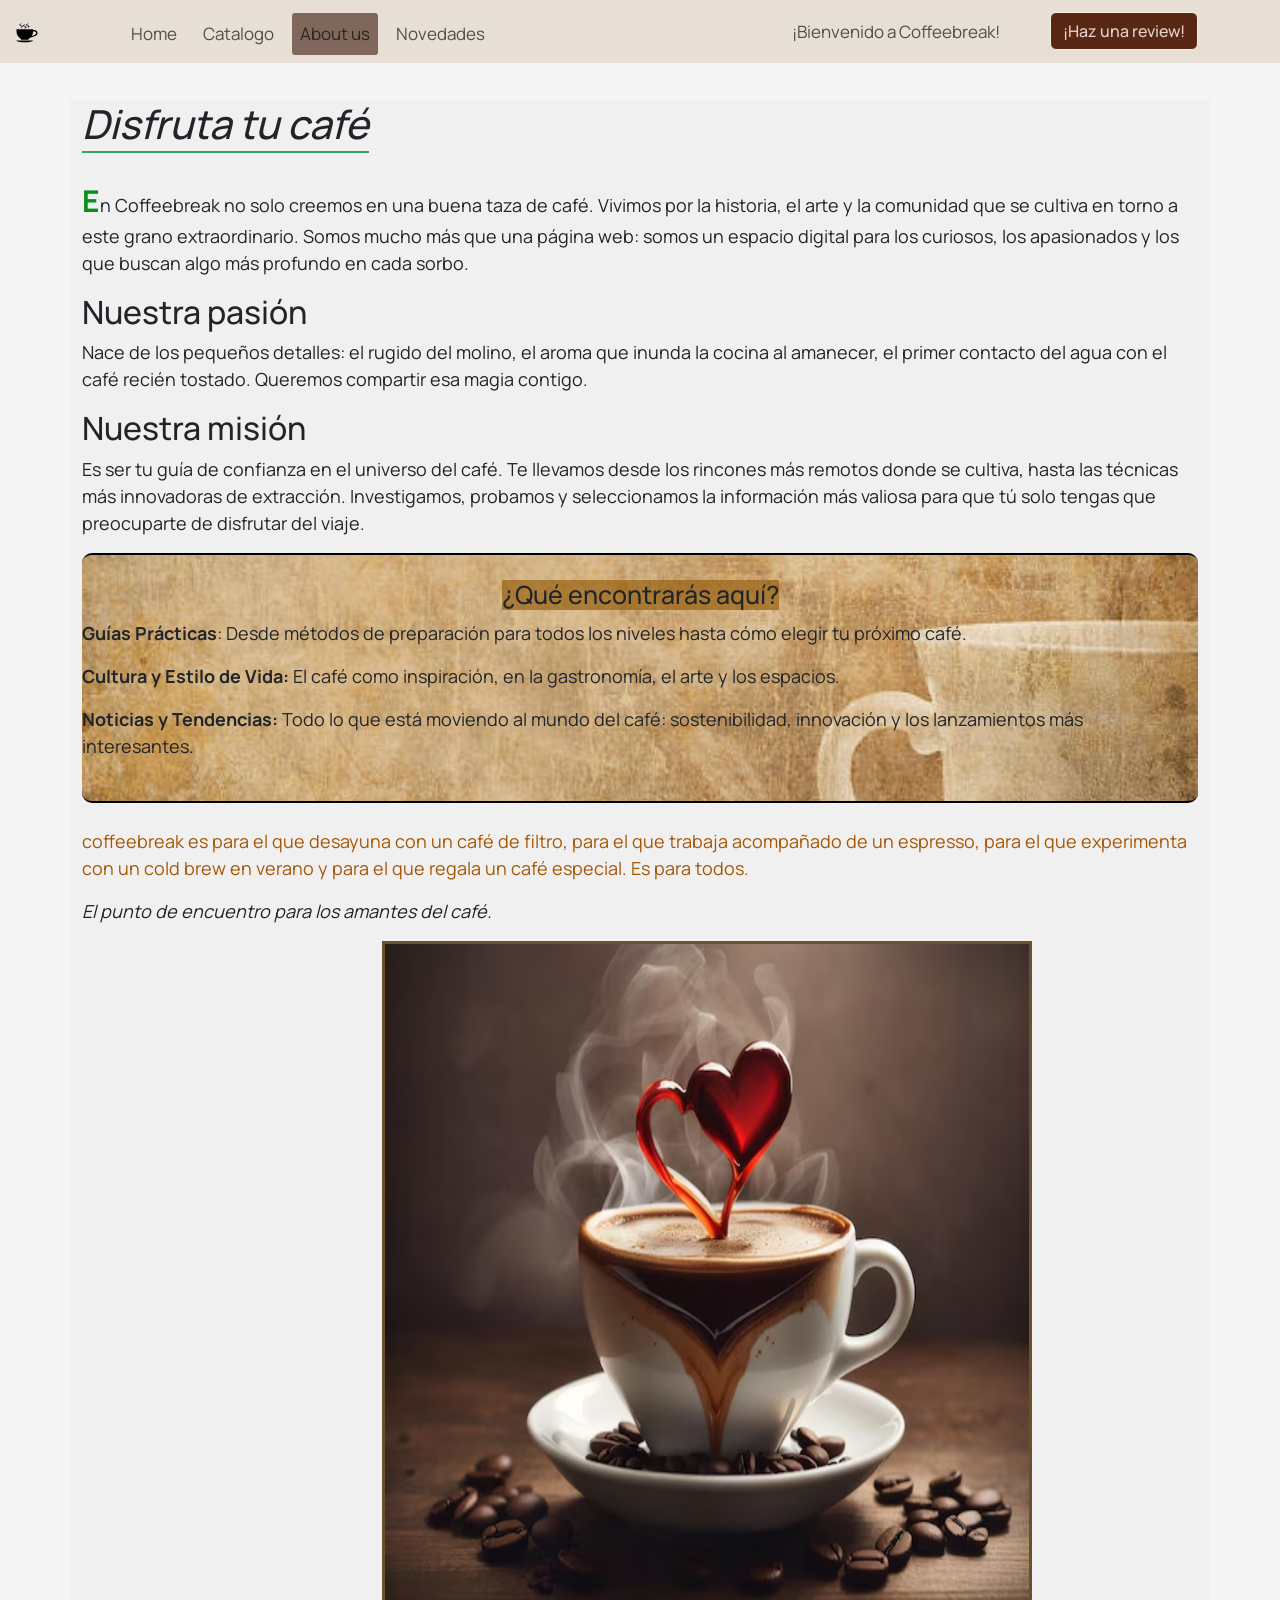
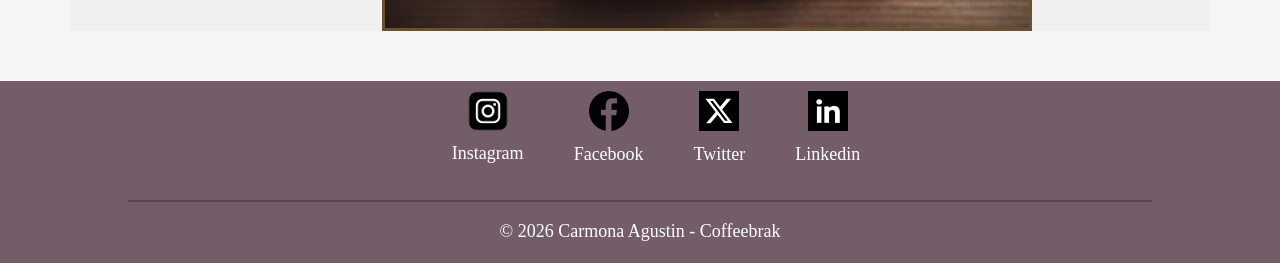
==== commit e3594eae: "Se agrego contenido y se cambiaron algunos aspectos visuales en la navbar, footer, etc" ====
--- a/pages/about.html
+++ b/pages/about.html
@@ -33,17 +33,17 @@
                 <div class="collapse navbar-collapse" id="navbarSupportedContent">
                     <ul class="navbar-nav me-auto mb-2 mb-lg-0">
                         <li class="nav-item">
-                            <a class="nav-link active" aria-current="page" href="../index.html">Home</a>
+                            <a class="nav-link" aria-current="page" href="../index.html">Home</a>
                         </li>
                         <li class="nav-item">
                             <a class="nav-link" href="../pages/catalogo.html">Catalogo</a>
                         </li>
                         <li class="nav-item">
-                            <a class="nav-link search" href="#">About us</a>
+                            <a class="nav-link navact" href="#">About us</a>
 
                         </li>
                         <li class="nav-item">
-                            <a class="nav-link search" href="../pages/novedades.html">Novedades</a>
+                            <a class="nav-link" href="../pages/novedades.html">Novedades</a>
 
                         </li>
                        
@@ -53,8 +53,8 @@
                     </span>
 
                     <li class="nav-item sesion">
-                        <a class="btn btn-outline-success" href="../pages/contacto.html" role="button">Write a
-                            review</a>
+                        <a class="btn btn-outline-success" href="../pages/contacto.html" role="button">¡Haz una
+                            review!</a>
                         <ul class="dropdown-menu"></ul>
                     </li>
                 </div>
@@ -122,7 +122,7 @@
 
                 <p><i>El punto de encuentro para los amantes del café.</i></p>
 
-                <img src="../img/cafeconamor.avif" alt="">
+                <img src="../img/cafeconamor.avif" alt="Cafe con un corazon" class="cafelove">
 
             </div>
         </section>
@@ -132,31 +132,24 @@
     <footer>
         <div>
             <div>
-                <h4>redes sociales</h4>
-                <ul class="contactos">
+                <ul>
                     <li><a href="https://www.instagram.com/agu.sferre/"><img src="../img/instagram.webp" alt="instagram"
-                                id="ig"></a></li>
+                                id="ig"></a><p>Instagram</p></li>
                     <li><a href="https://www.facebook.com/profile.php?id=100009521592303"><img src="../img/facebook.png"
-                                alt="facebook"></a></li>
-                    <li><a href="https://x.com/agu_sferre"><img src="../img/twitter.svg" alt="twitter"></a></li>
+                                alt="facebook"></a><p style="margin-top: 10px;">Facebook</p></li>
+                    <li><a href="https://x.com/agu_sferre"><img src="../img/twitter.svg" alt="twitter"></a><p style="margin-top: 10px;">Twitter</p></li>
+
+                    <li><a href="https://www.linkedin.com/in/agustin-carmona-980941267/"><img src="../img/linkedin.avif" alt="Linkedin"></a><p style="margin-top: 10px;">Linkedin</p></li>
+                    
                 </ul>
 
             </div>
 
-            <div>
-
-                <h4>contacto</h4>
-                <ul>
-                    <li>+54 ** ****-****</li>
-                    <li>Carmonaagustin905@gmail.com</li>
-                </ul>
-
-
-
-            </div>
+            <hr class="borderf">
+            
 
             <div>
-                <p>Sitio echo por Carmona Agustin</p>
+                <p>© 2026 Carmona Agustin - Coffeebrak</p>
             </div>
         </div>
     </footer>
--- a/css/style.css
+++ b/css/style.css
@@ -38,7 +38,7 @@
 }
 
 header {
-  background-color: rgb(109, 51, 41);
+  background-color: rgb(231, 222, 214);
   position: fixed;
   width: 100%;
   z-index: 100;
@@ -46,38 +46,63 @@
   font-size: 17px;
 }
 header li a:hover {
-  background-color: rgb(121, 77, 63);
-  border-bottom: 1px solid rgb(255, 255, 255);
+  background-color: rgba(100, 93, 92, 0.267);
+  border-bottom: 1px solid rgb(180, 180, 180);
 }
 
 .sesion {
   margin-right: 70px;
 }
 
+header .btn {
+  color: rgb(228, 212, 202);
+  font-weight: 500;
+  background-color: rgb(88, 40, 20);
+  border-color: beige;
+}
+header .btn:hover {
+  background-color: rgb(116, 31, 6);
+  border-color: beige;
+}
+
+.navact {
+  background-color: #7F675B;
+  border-radius: 3px;
+}
+
+.nav-link {
+  margin: 5px 5px 0px 5px;
+}
+
+.me-auto {
+  margin-left: 60px;
+}
+
 footer {
-  background-color: rgb(66, 51, 41);
+  background-color: #725D68;
   color: white;
   padding: 5px 0px 2px 0px;
   display: flex;
   flex-wrap: wrap;
-}
-
-footer h4, footer p {
-  align-self: center;
-}
-
-footer div {
-  display: flex;
-  flex-wrap: wrap;
-  justify-content: space-evenly;
-  margin: 0px;
-  gap: 20px;
+  justify-content: center;
+}
+
+.borderf {
+  border: 0;
+  border-top: 2px solid black;
+  width: 80vw;
 }
 
 footer div ul {
   display: flex;
-  gap: 20px;
-  align-self: center;
+  gap: 50px;
+  justify-content: center;
+}
+
+footer div p {
+  display: flex;
+  justify-content: center;
+  font-family: "Times New Roman", Times, serif;
 }
 
 ul li a img {
@@ -87,10 +112,19 @@
   margin-top: 5px;
 }
 
+ul li a {
+  display: flex;
+  justify-content: center;
+}
+
+ul li p {
+  margin-top: 4px;
+}
+
 #ig {
   width: 50px;
   height: 50px;
-  margin: auto;
+  margin: 0;
 }
 
 .borderin {
@@ -102,16 +136,33 @@
   background: linear-gradient(rgb(241, 241, 241) 0% 35%, rgb(230, 190, 166));
 }
 
+.active {
+  margin: 0;
+  padding: 0;
+}
+
+.carousel-control-prev, .carousel-control-next {
+  width: 50%;
+}
+
 .container img {
   width: 650px;
-  max-height: 650px;
-}
-
+  max-height: 690px;
+}
+
+@media (max-width: 1700px) {
+  .carousel-control-next, .carousel-control-prev {
+    width: 20%;
+  }
+}
 @media (max-width: 1200px) {
   .container img {
     width: 350px;
     height: 500px;
   }
+  .carousel-control-next, .carousel-control-prev {
+    width: 40%;
+  }
 }
 @media (max-width: 800px) {
   .container img {
@@ -121,8 +172,12 @@
 }
 @media (max-width: 520px) {
   .container img {
-    width: 150px;
+    width: 250px;
     height: 300px;
+  }
+  .carru-index {
+    flex-direction: column;
+    align-items: center;
   }
 }
 .main-h1 {
@@ -163,6 +218,13 @@
   border-radius: 5px;
 }
 
+.carru-index {
+  display: flex;
+  padding-left: 20px;
+  margin-bottom: 30px;
+  align-items: center;
+}
+
 .bordercat {
   margin: 50px 0px 50px 0px;
   display: grid;
@@ -199,15 +261,31 @@
 .modal-color {
   background-color: rgb(121, 105, 89);
   border-radius: 10px;
-  text-align: center;
   color: white;
   font-weight: bold;
+}
+
+.modal-color p {
+  text-align: center;
+}
+
+.text-modal p {
+  font-size: x-large;
+  color: rgb(255, 242, 229);
+}
+
+.text-modal li {
+  list-style: decimal;
 }
 
 .colorcard:hover {
   background-color: rgba(165, 60, 8, 0.795);
   color: white;
   box-shadow: 0 0 5px rgba(59, 35, 4, 0.582);
+}
+
+.card-cat {
+  width: 28.2rem;
 }
 
 @media (max-width: 520px) {
@@ -217,8 +295,11 @@
     flex-wrap: wrap;
   }
   .bordercat div img {
-    width: 275px;
+    width: 300px;
     height: 250px;
+  }
+  .card-cat {
+    width: 19rem;
   }
   .bordercat div a {
     height: 240px;
@@ -242,6 +323,20 @@
   margin: 0px auto 10px auto;
 }
 
+.cafelove {
+  margin-left: 300px;
+}
+
+@media (max-width: 1000px) {
+  .cafelove {
+    margin-left: 200px;
+  }
+}
+@media (max-width: 700px) {
+  .cafelove {
+    margin-left: 120px;
+  }
+}
 .borderab {
   border-top: 2px solid rgb(0, 0, 0);
   border-bottom: 2px solid rgb(0, 0, 0);
@@ -304,6 +399,11 @@
   margin-left: 10px;
 }
 
+.contact-box {
+  border: 2px solid rgba(194, 189, 189, 0.363);
+  padding: 0px 20px 60px 20px;
+}
+
 @media (max-width: 520px) {
   .borderco {
     background-color: rgb(255, 253, 251);
